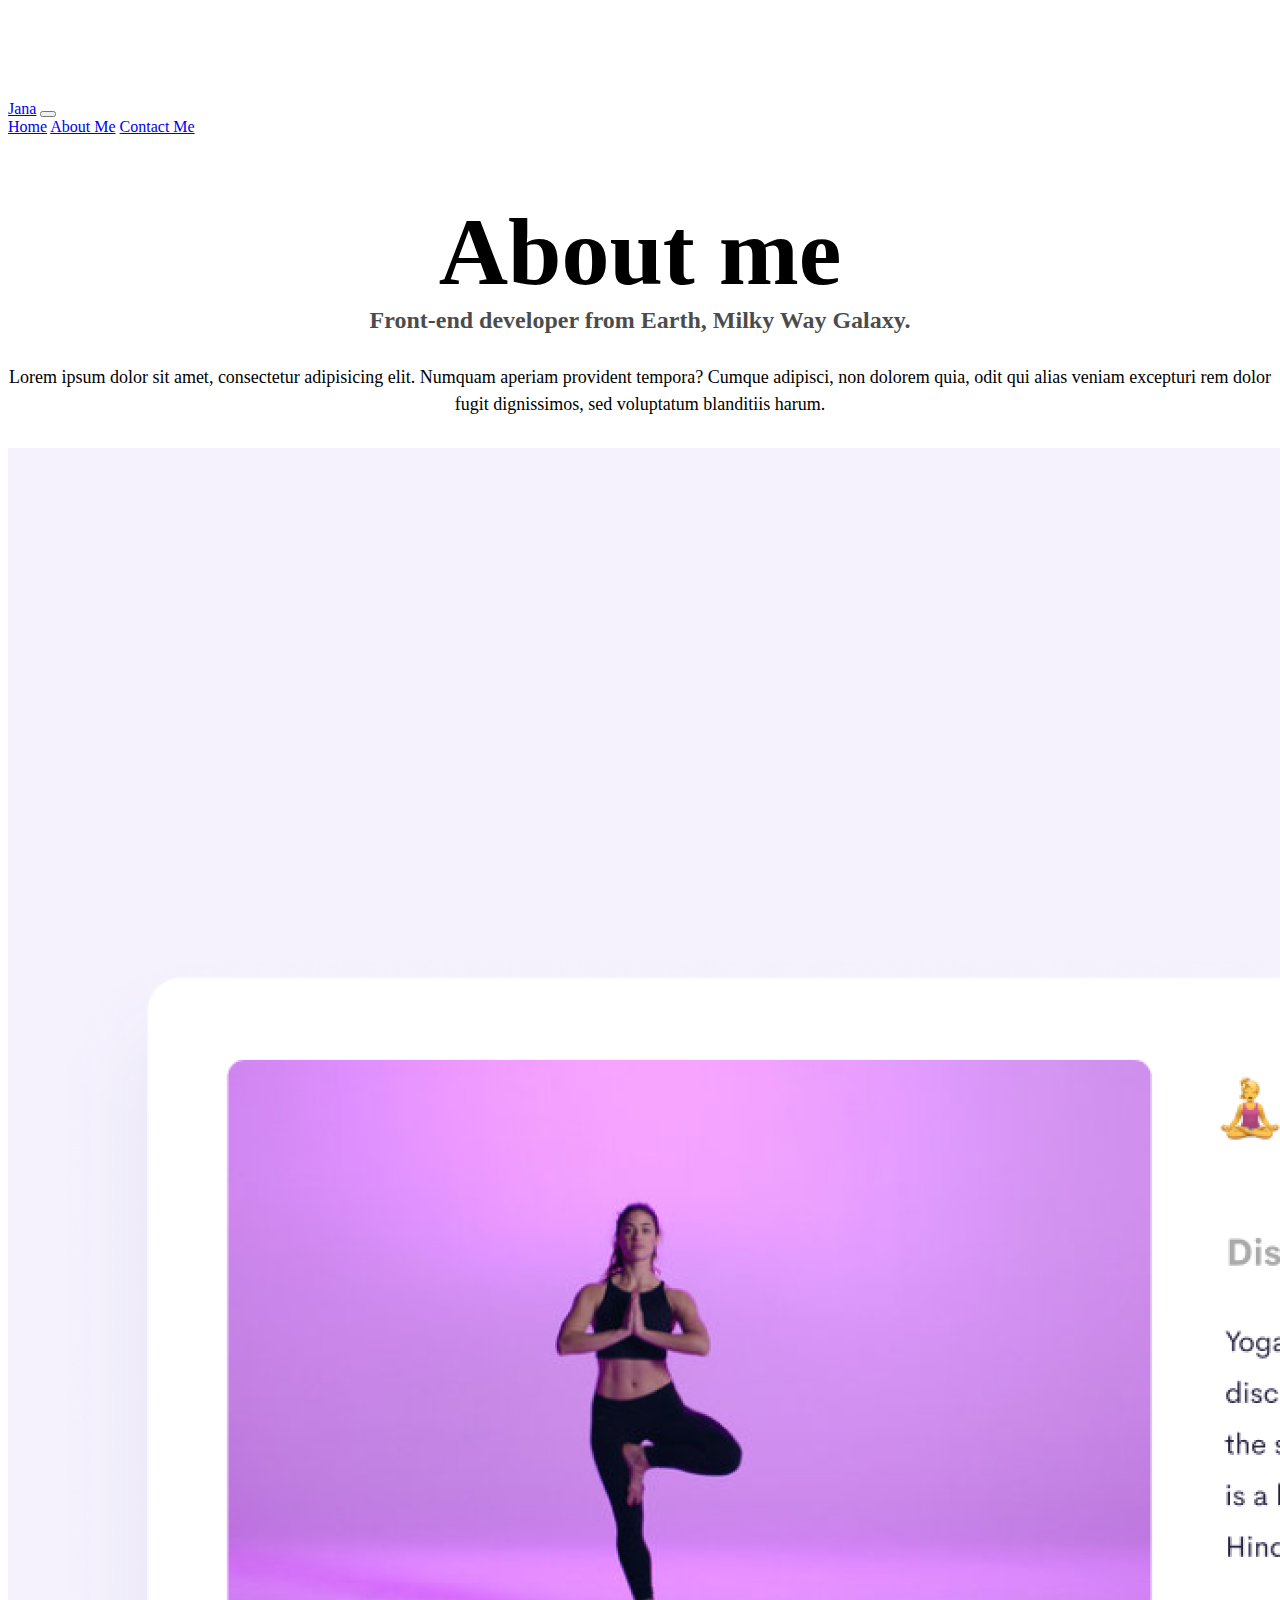
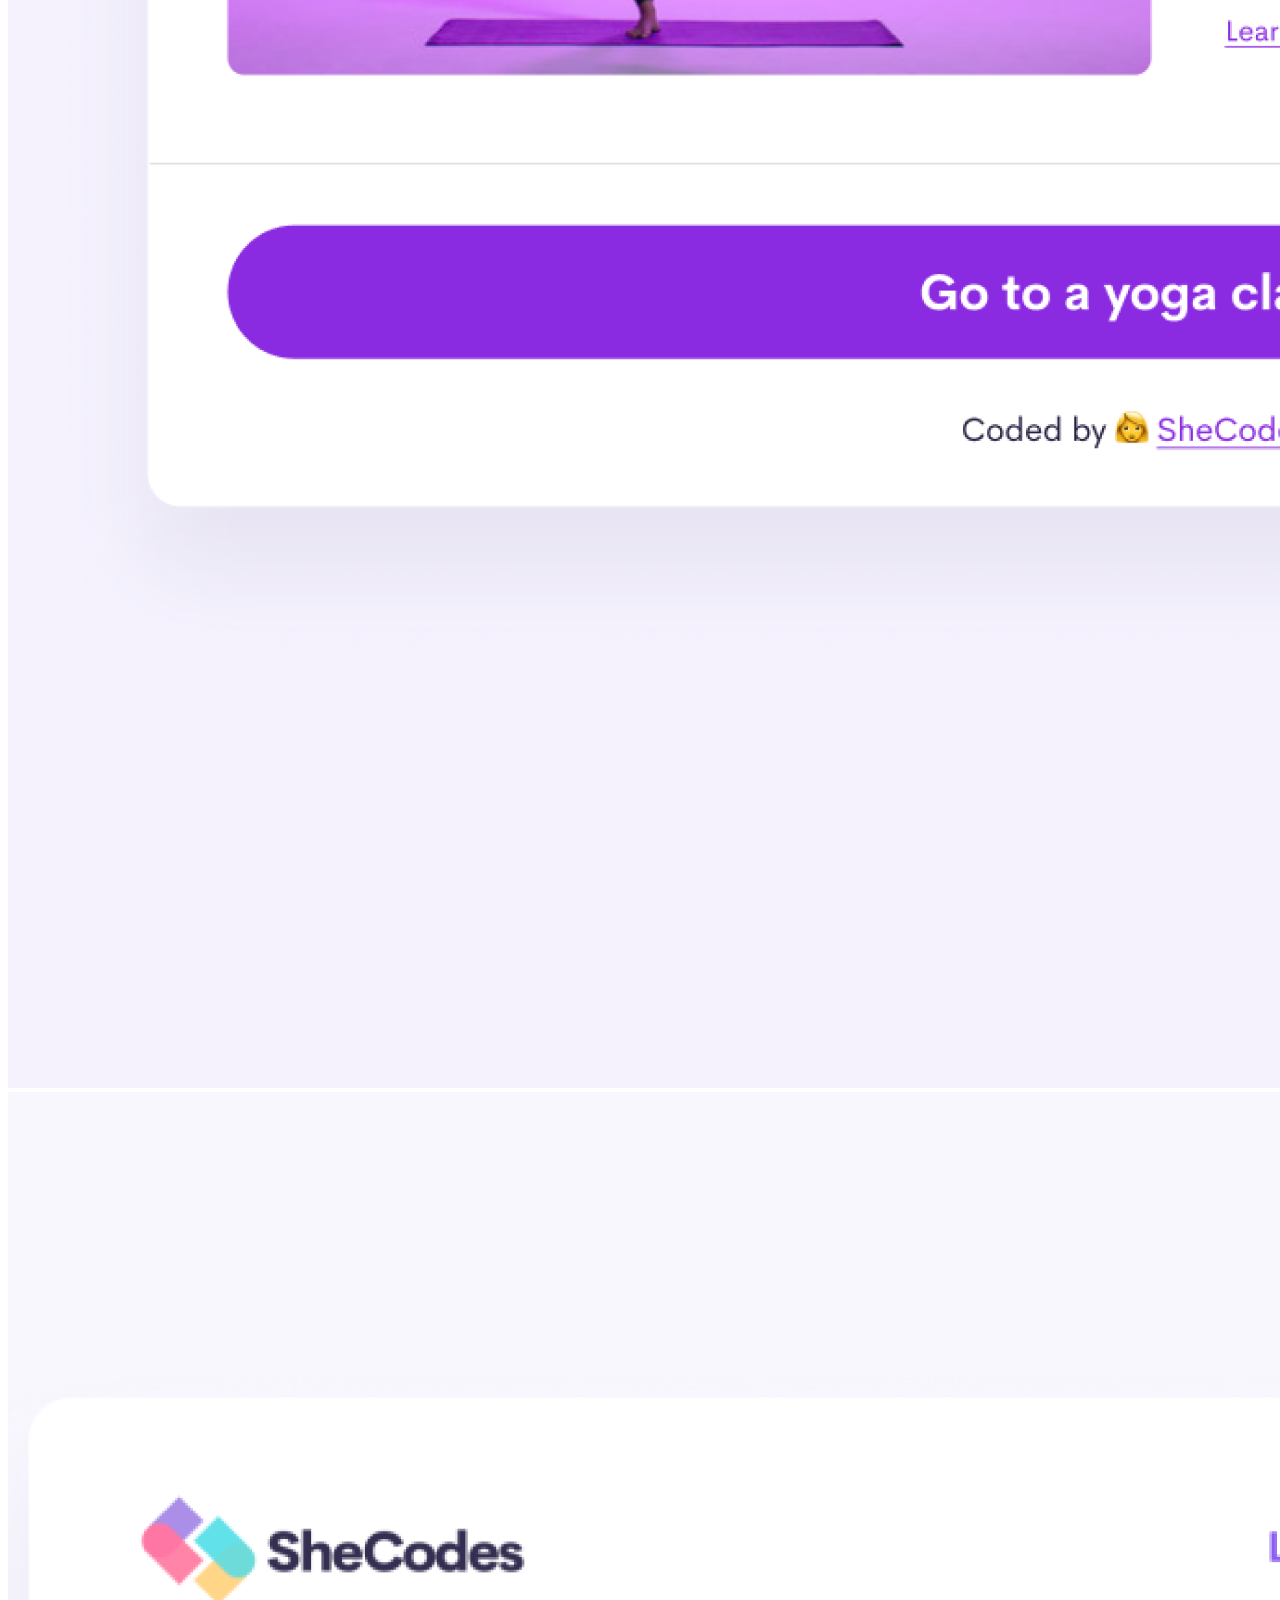
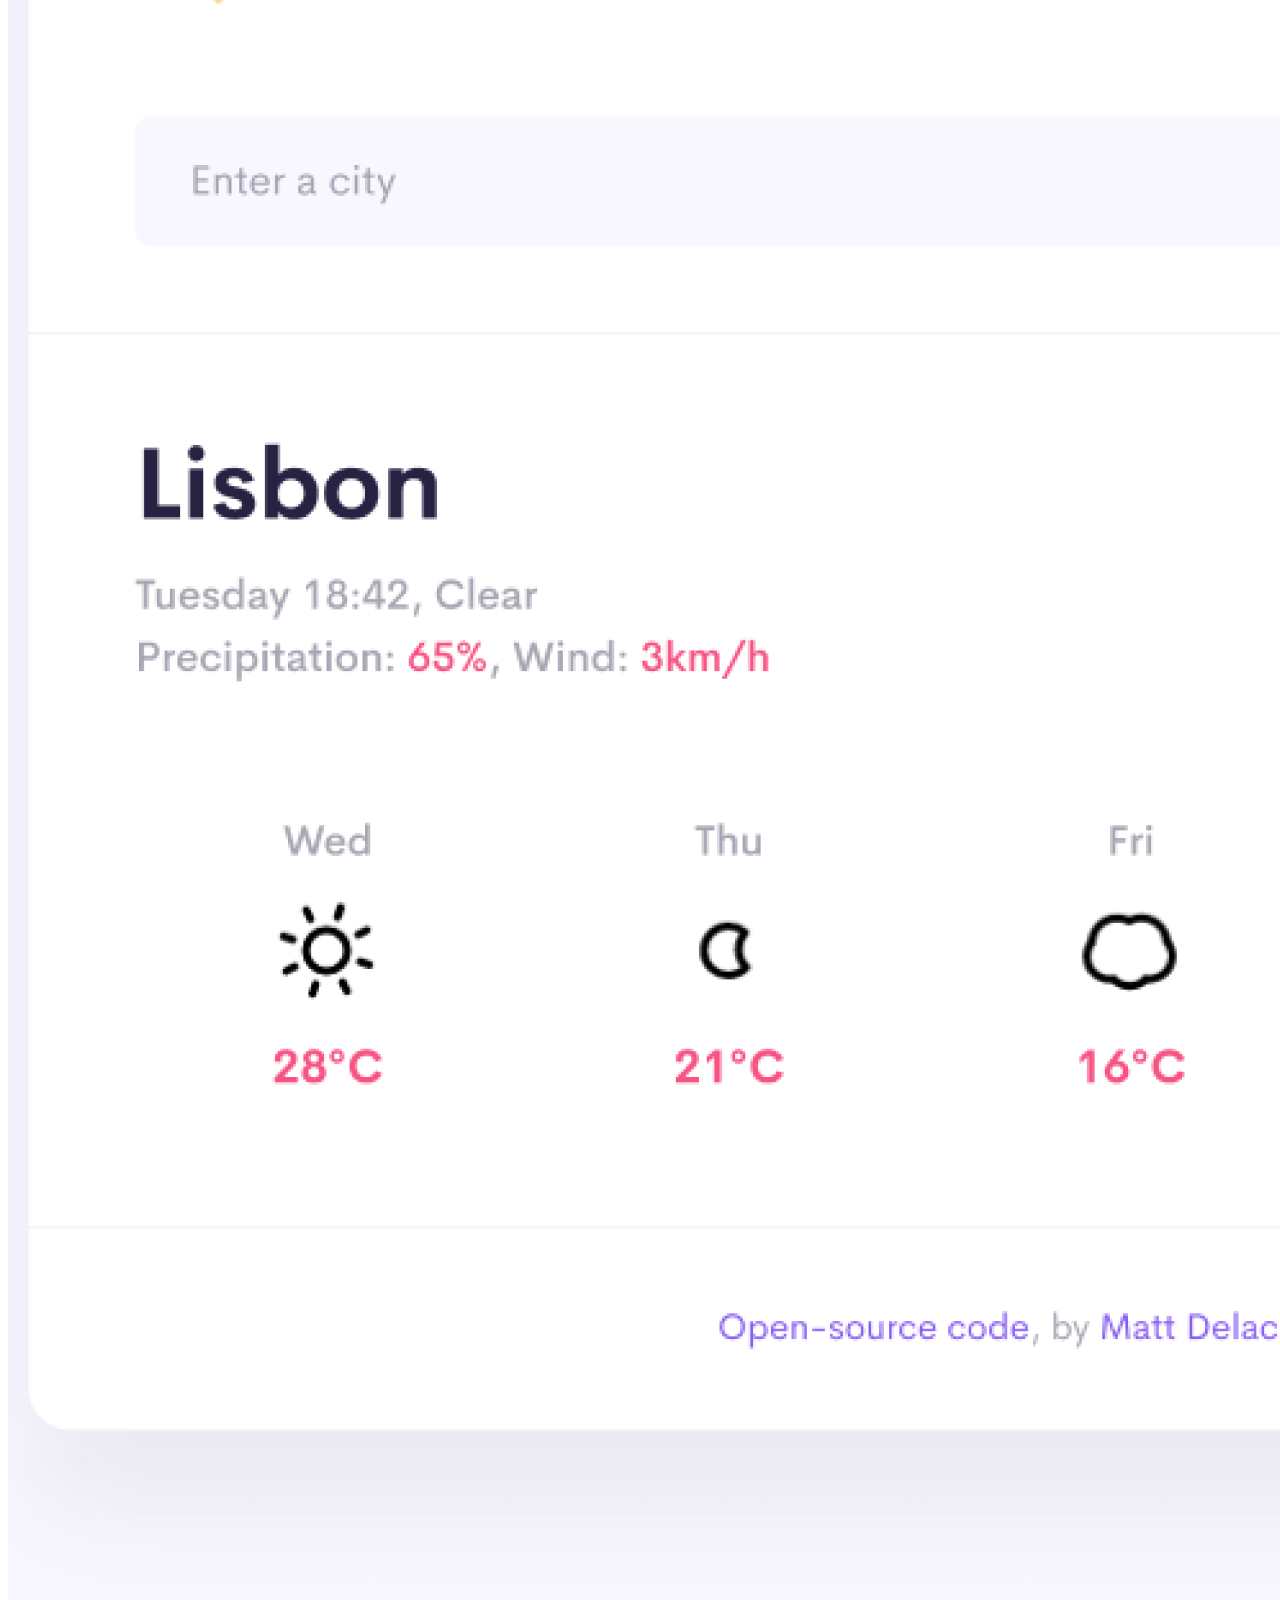
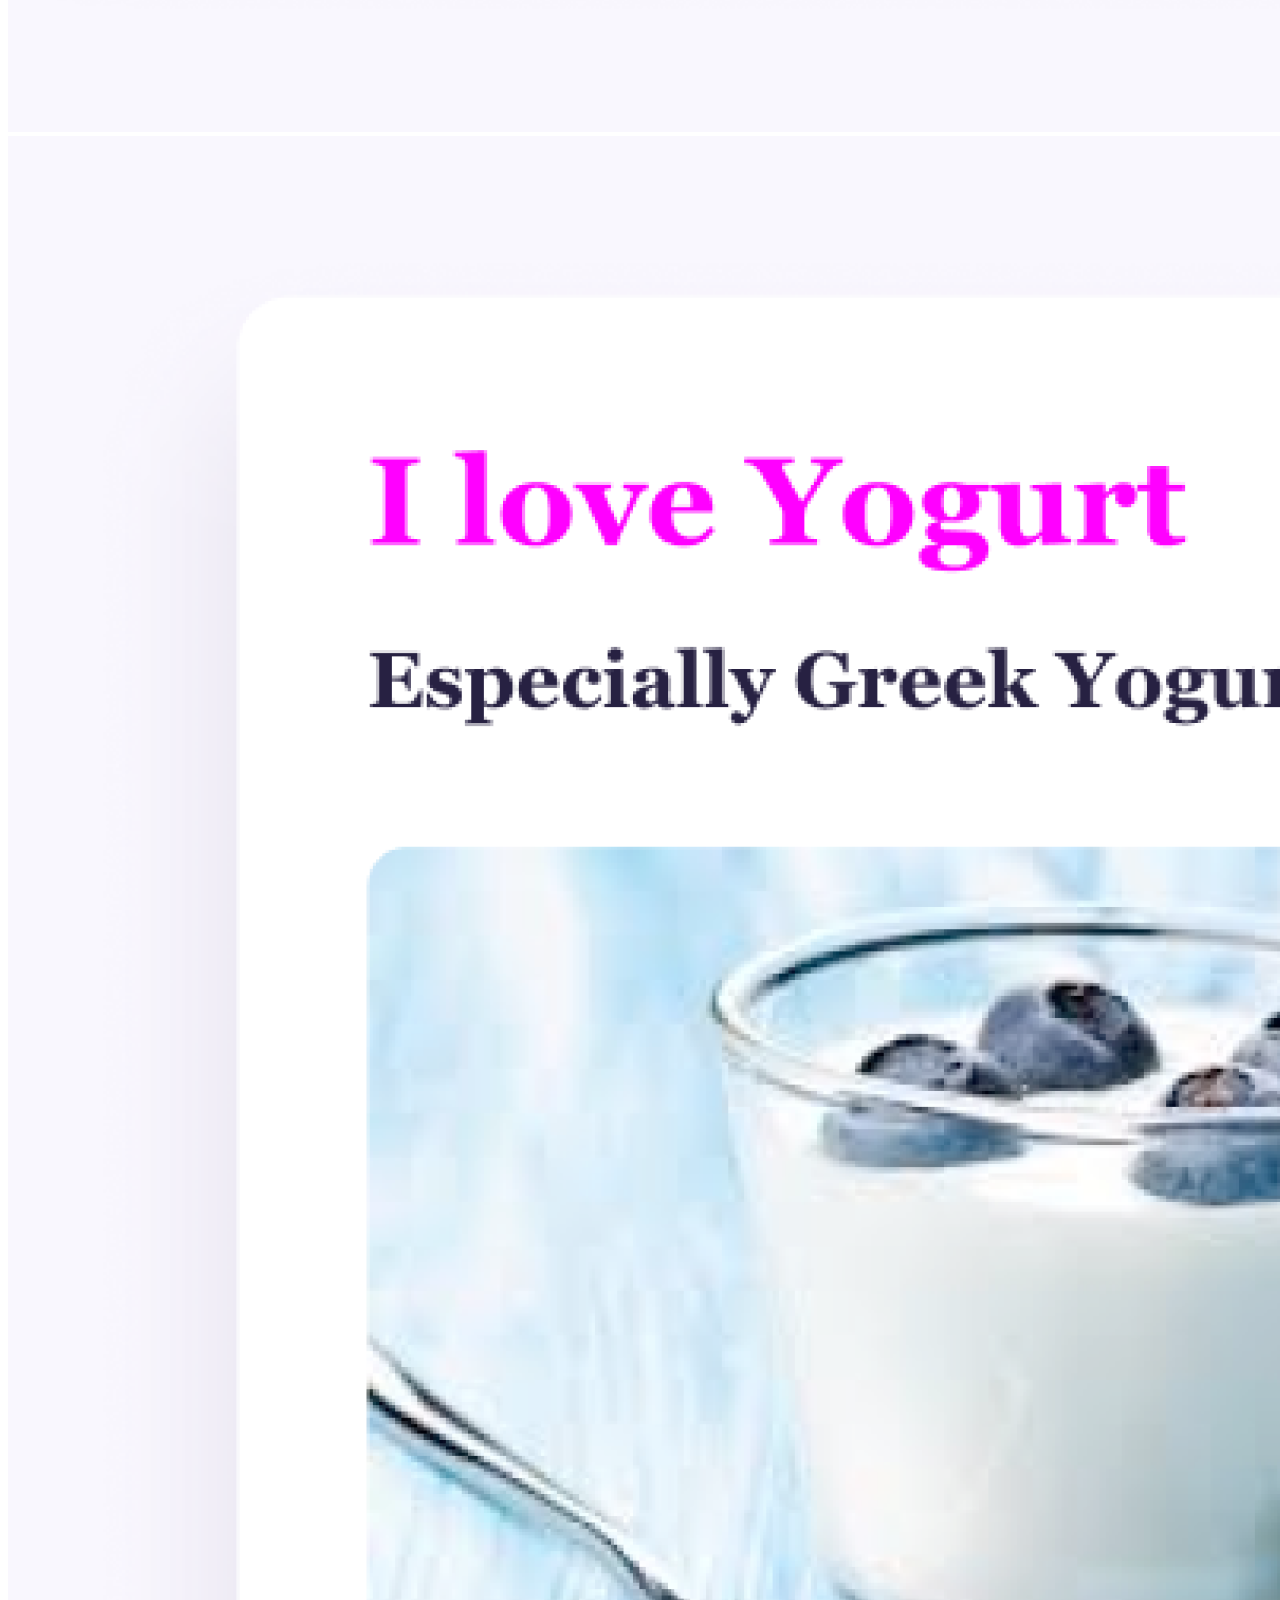
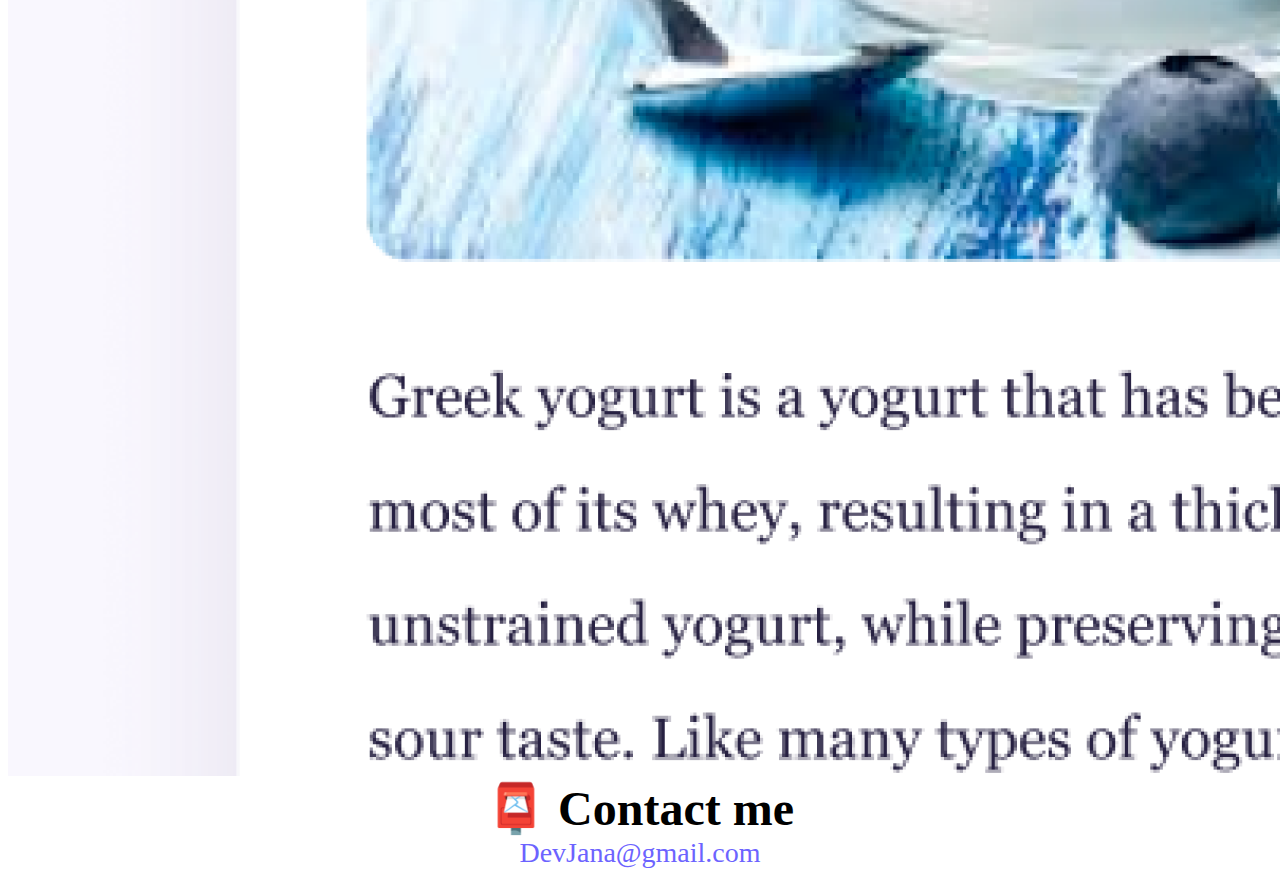
==== about.html @ f61d5ca1 "copied homework of week 2 into folder" ====
<!DOCTYPE html>
<html lang="en">
  <head>
    <meta charset="UTF-8" />
    <meta http-equiv="X-UA-Compatible" content="IE=edge" />
    <meta name="viewport" content="width=device-width, initial-scale=1.0" />
    <title>About Jana</title>
    <link
      href="https://cdn.jsdelivr.net/npm/bootstrap@5.2.0/dist/css/bootstrap.min.css"
      rel="stylesheet"
      integrity="sha384-gH2yIJqKdNHPEq0n4Mqa/HGKIhSkIHeL5AyhkYV8i59U5AR6csBvApHHNl/vI1Bx"
      crossorigin="anonymous"
    />
    <script
      src="https://cdn.jsdelivr.net/npm/bootstrap@5.2.0/dist/js/bootstrap.bundle.min.js"
      integrity="sha384-A3rJD856KowSb7dwlZdYEkO39Gagi7vIsF0jrRAoQmDKKtQBHUuLZ9AsSv4jD4Xa"
      crossorigin="anonymous"
    ></script>
    <link rel="stylesheet" href="style.css" />
  </head>
  <body>
    <nav class="navbar navbar-expand-lg bg-light fixed-top">
      <div class="container-md">
        <a class="navbar-brand" href="#">Jana</a>
        <button
          class="navbar-toggler"
          type="button"
          data-bs-toggle="collapse"
          data-bs-target="#navbarNavAltMarkup"
          aria-controls="navbarNavAltMarkup"
          aria-expanded="false"
          aria-label="Toggle navigation"
        >
          <span class="navbar-toggler-icon"></span>
        </button>
        <div class="collapse navbar-collapse" id="navbarNavAltMarkup">
          <div class="navbar-nav">
            <a class="nav-link" aria-current="page" href="index.html">Home</a>
            <a class="nav-link active" href="about.html">About Me</a>
            <a class="nav-link" href="about.html#contact">Contact Me</a>
          </div>
        </div>
      </div>
    </nav>
    <h1 class="about-heading">About me</h1>
    <h3>Front-end developer from Earth, Milky Way Galaxy.</h3>
    <p class="about-paragraphs">
      Lorem ipsum dolor sit amet, consectetur adipisicing elit. Numquam aperiam
      provident tempora? Cumque adipisci, non dolorem quia, odit qui alias
      veniam excepturi rem dolor fugit dignissimos, sed voluptatum blanditiis
      harum.
    </p>
    <div class="container">
      <div class="row">
        <div class="col-sm-4">
          <img src="images/1-yoga.png" class="img-fluid p-2 shadow rounded" />
        </div>
        <div class="col-sm-4">
          <img
            src="images/2-weather.png"
            class="img-fluid p-2 shadow rounded"
          />
        </div>
        <div class="col-sm-4">
          <img src="images/3-yogurt.png" class="img-fluid p-2 shadow rounded" />
        </div>
      </div>
    </div>
    <div id="contact" class="mt-5">
      <h2>📮 Contact me</h2>
      <a href="mailto:[email]" class="email-link"> DevJana@gmail.com </a>
    </div>
    <script
      src="https://cdn.jsdelivr.net/npm/bootstrap@5.2.0/dist/js/bootstrap.bundle.min.js"
      integrity="sha384-A3rJD856KowSb7dwlZdYEkO39Gagi7vIsF0jrRAoQmDKKtQBHUuLZ9AsSv4jD4Xa"
      crossorigin="anonymous"
    ></script>
  </body>
</html>
---- style.css ----
:root {
  --primary-color: #6c63ff;
  --secondary-color: #f5f2fe;
  --box-shadow: 0 5px 10px rgba(0, 0, 0, 0.3);
}

body {
  margin-top: 100px;
  max-width: 100%;
}

.body-container {
  margin: 60px auto;
  max-width: 800px;
}

h1,
h2,
h3 {
  text-align: center;
  margin: 0;
}

h1 {
  font-size: 96px !important;
}

h2 {
  font-size: 48px !important;
}

h3 {
  font-size: 24px !important;
  opacity: 0.7;
}

p {
  border-radius: 4px;
  font-size: 18px;
  line-height: 1.5;
  text-align: center;
}

h1.about-heading {
  margin-top: 60px !important;
  margin-bottom: 0px;
}

.about-paragraphs {
  margin: 30px 0;
}

.navigation-links {
  display: flex;
  margin-top: 40px;
  justify-content: center;
}

.navigation-links a {
  margin: 20px;
  border-radius: 4px;
  padding: 20px 15px;
  text-decoration: none;
  text-transform: capitalize;
}

.contact-link {
  background: var(--primary-color);
  box-shadow: var(--box-shadow);
  color: white;
}

.about-link {
  color: var(--primary-color);
  border: 1px solid var(--primary-color);
}

.yoga.contact-link {
  margin: 20 20 20 0;
  border-radius: 4px;
  padding: 20px 15px;
  text-decoration: none;
  text-transform: capitalize;
}

.email-link {
  display: flex;
  justify-content: center;
  color: var(--primary-color);
  font-size: 28px;
  text-decoration: none;
}

.email-link:hover {
  text-decoration: underline;
}
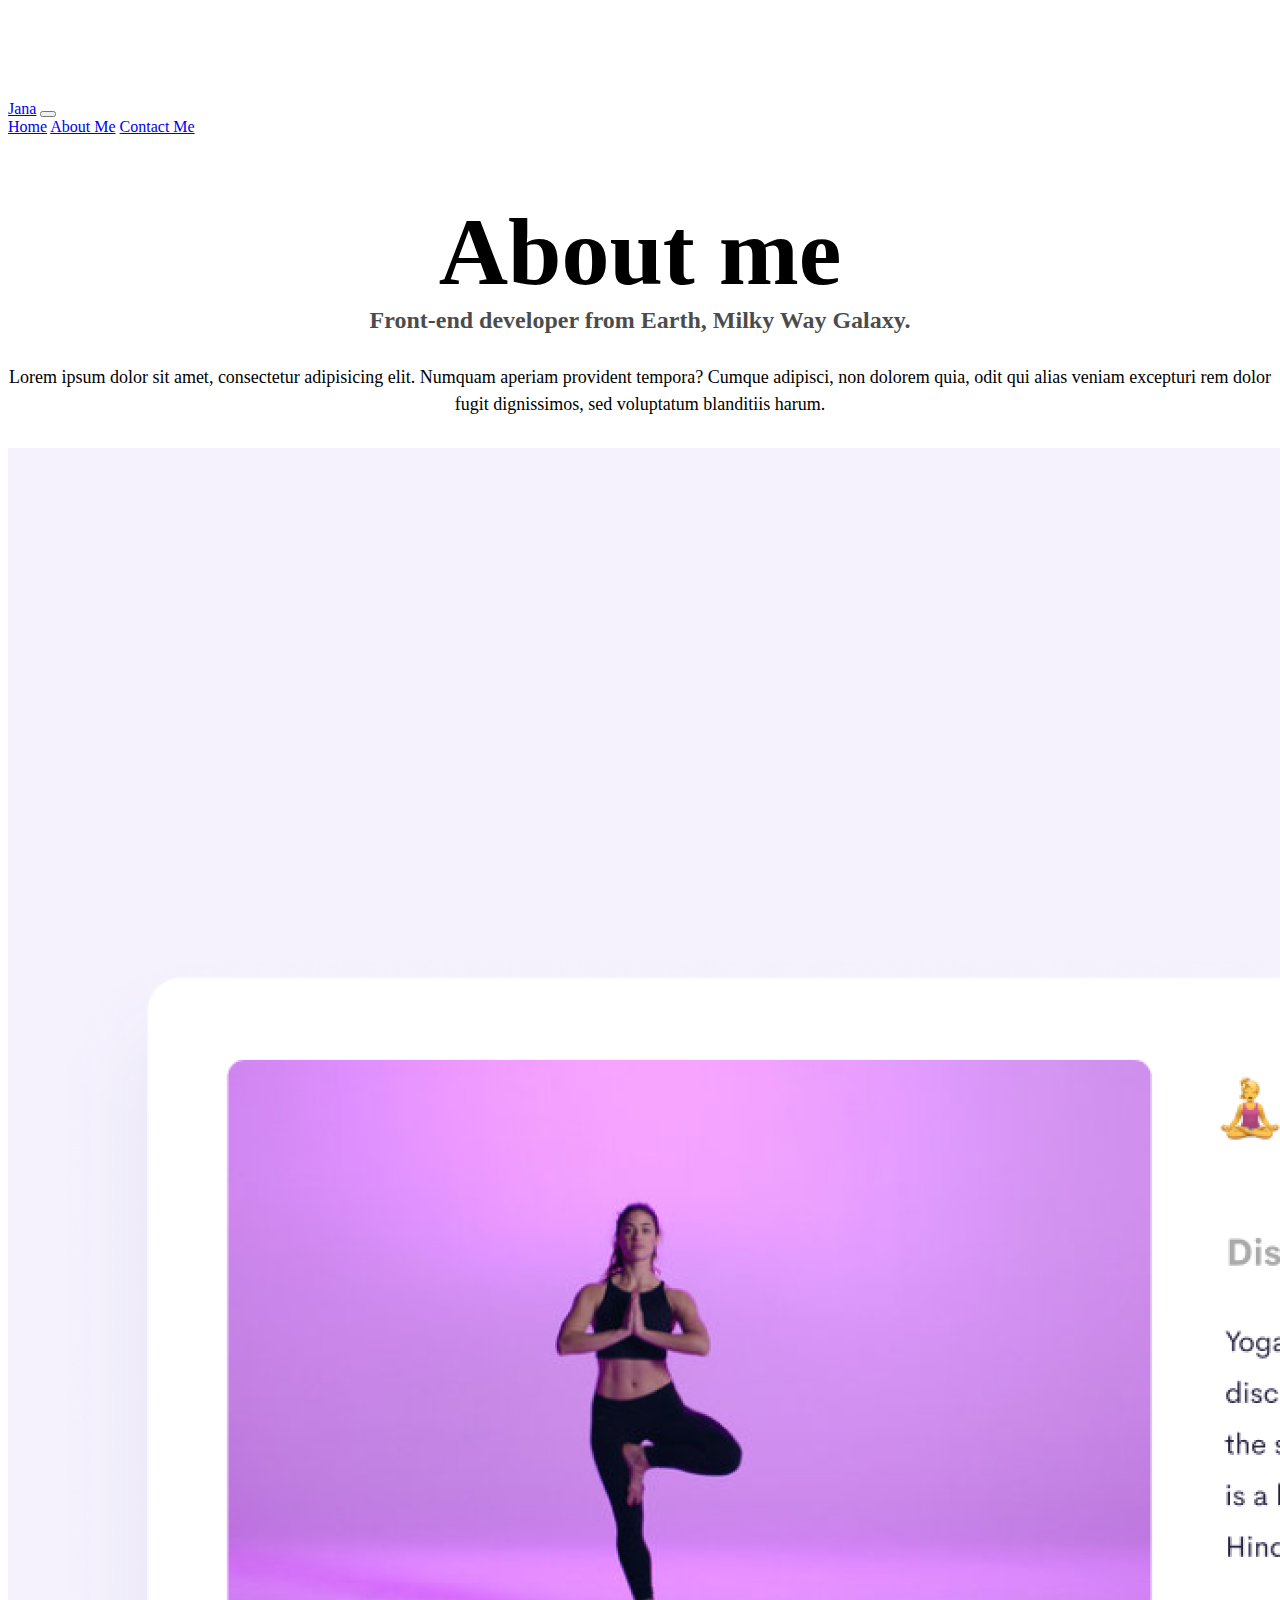
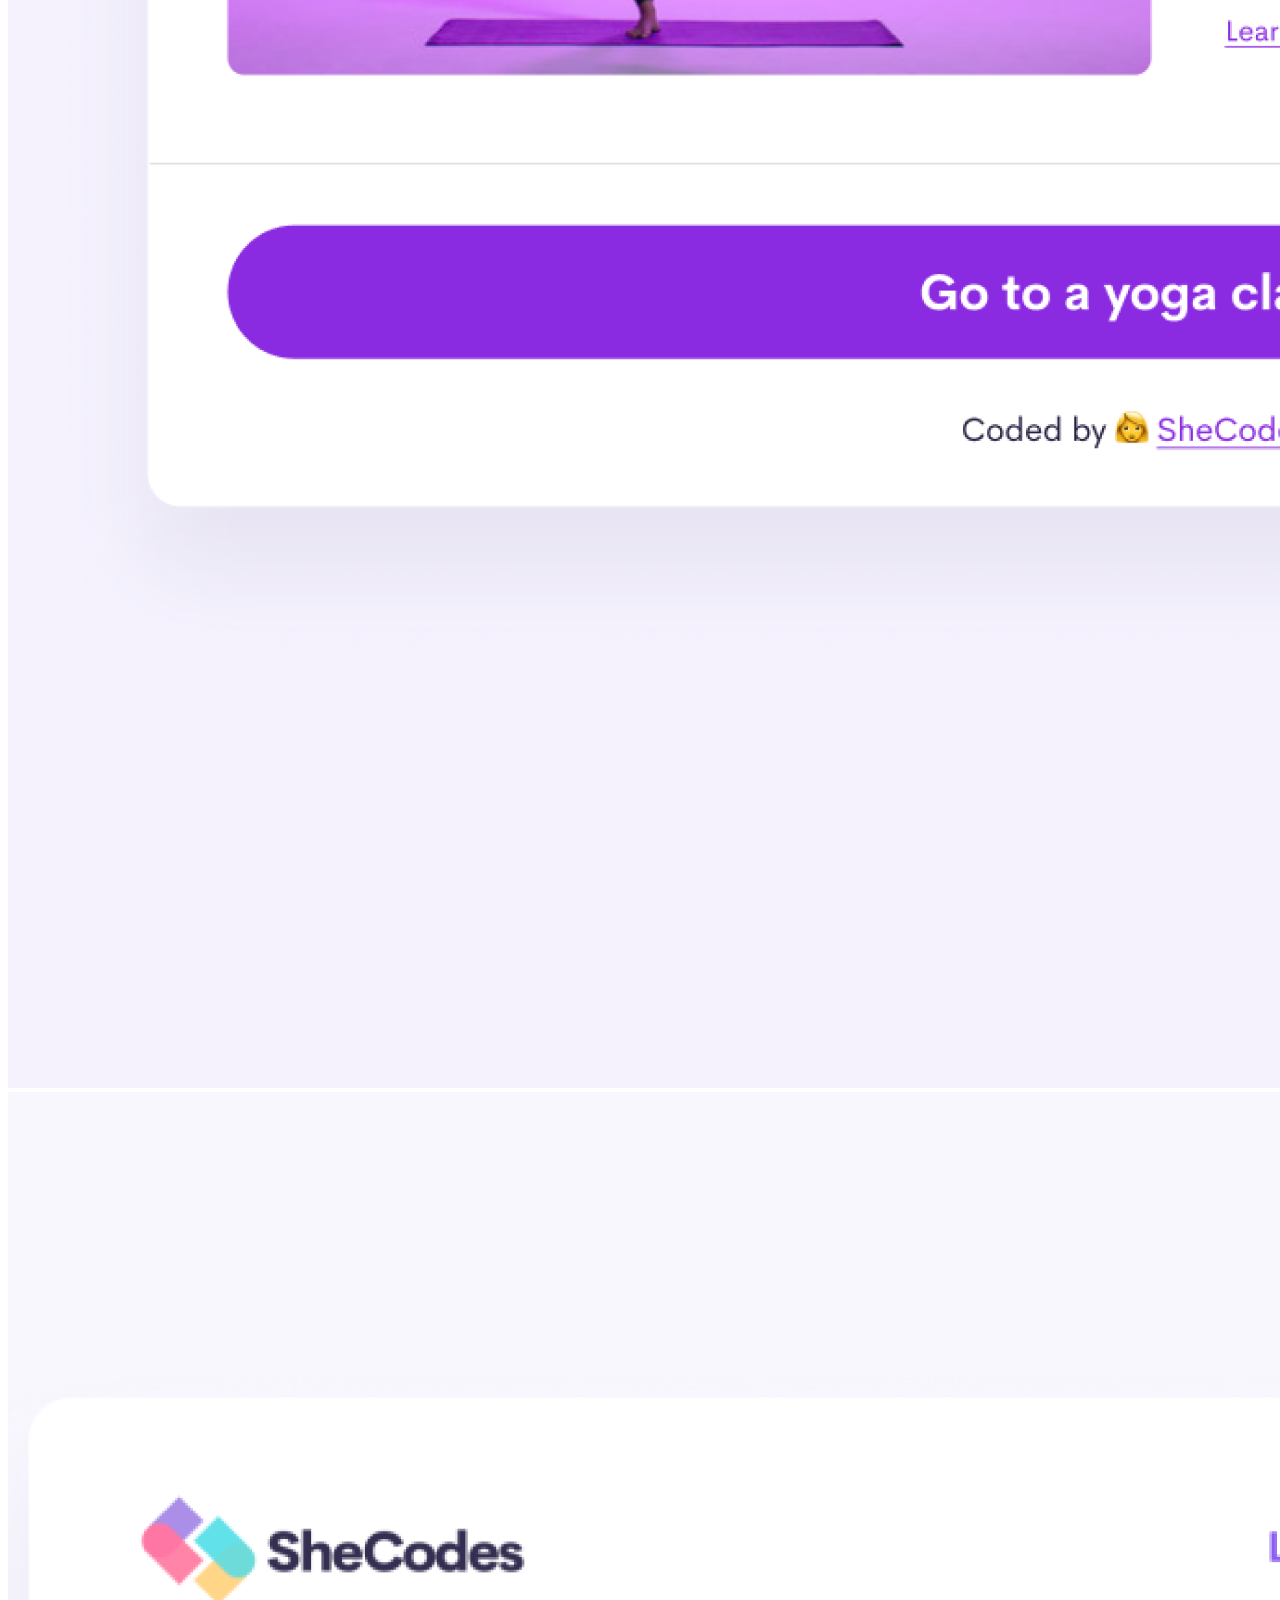
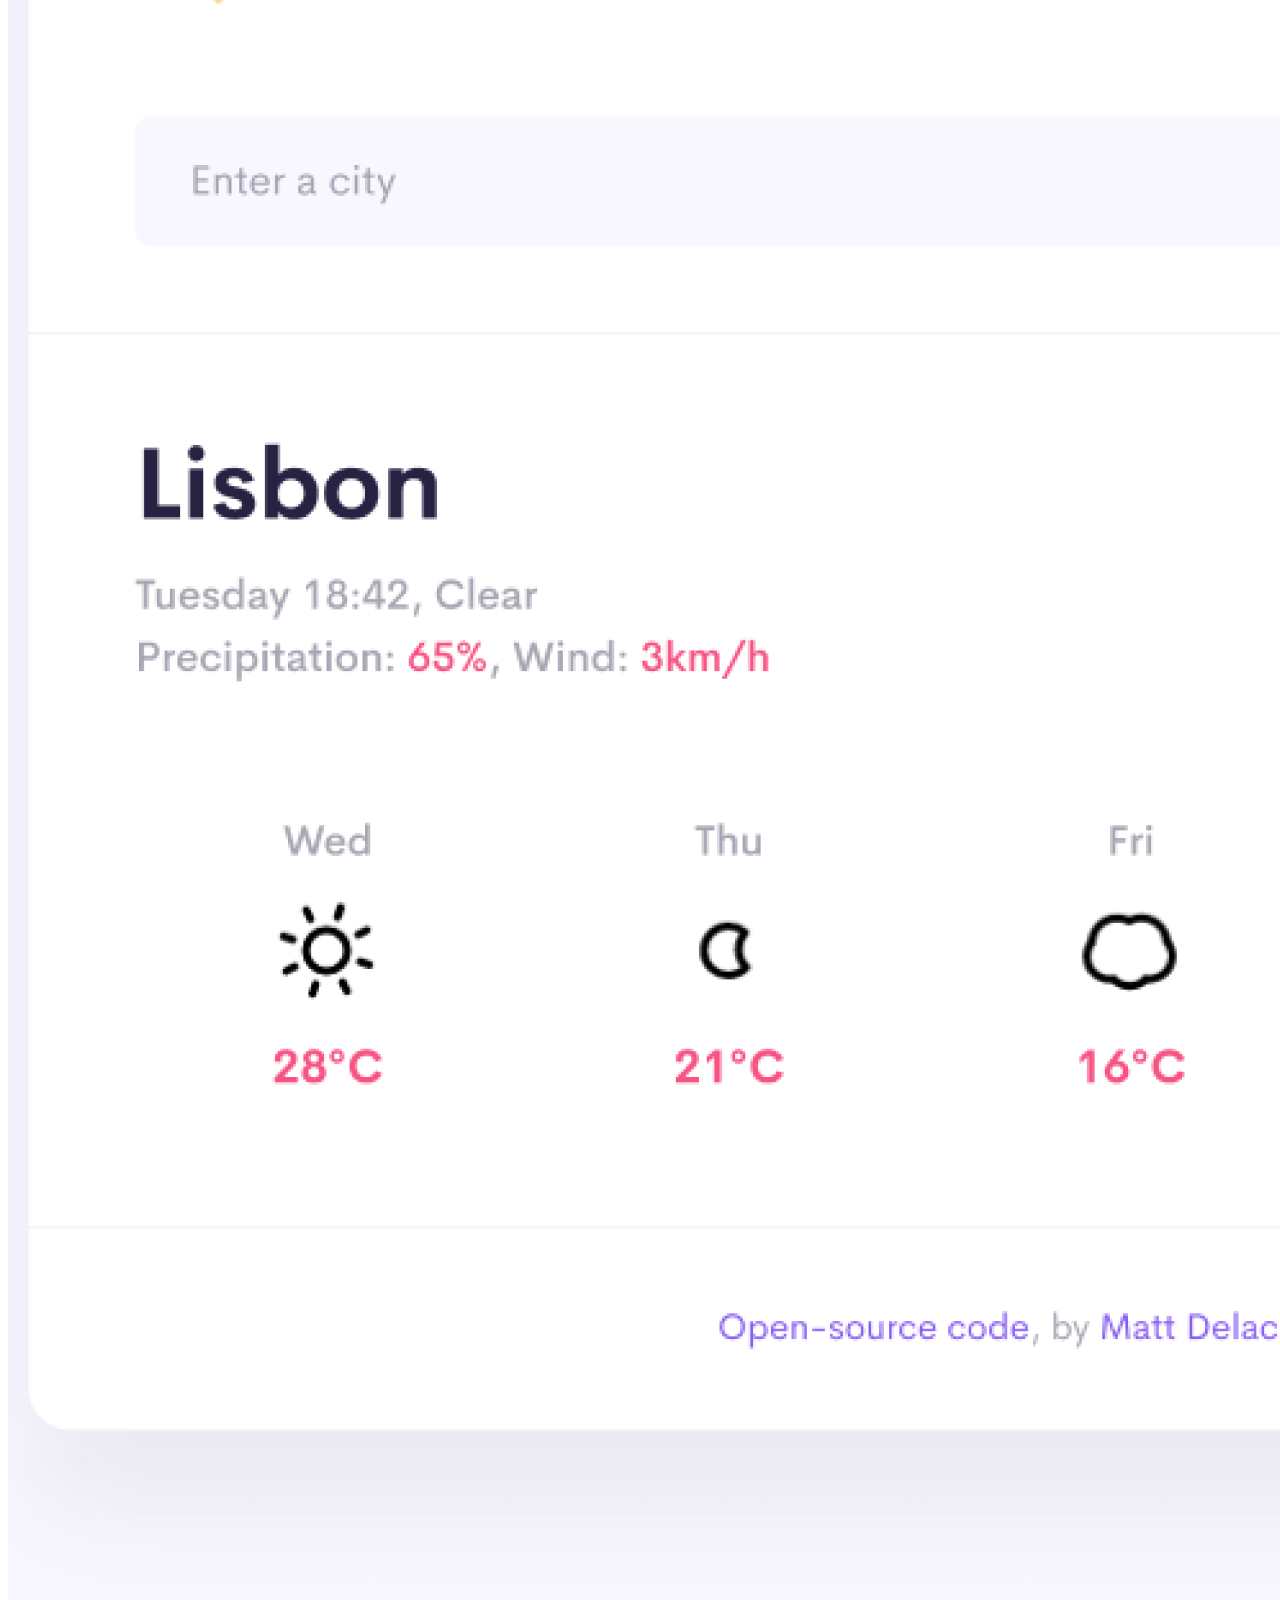
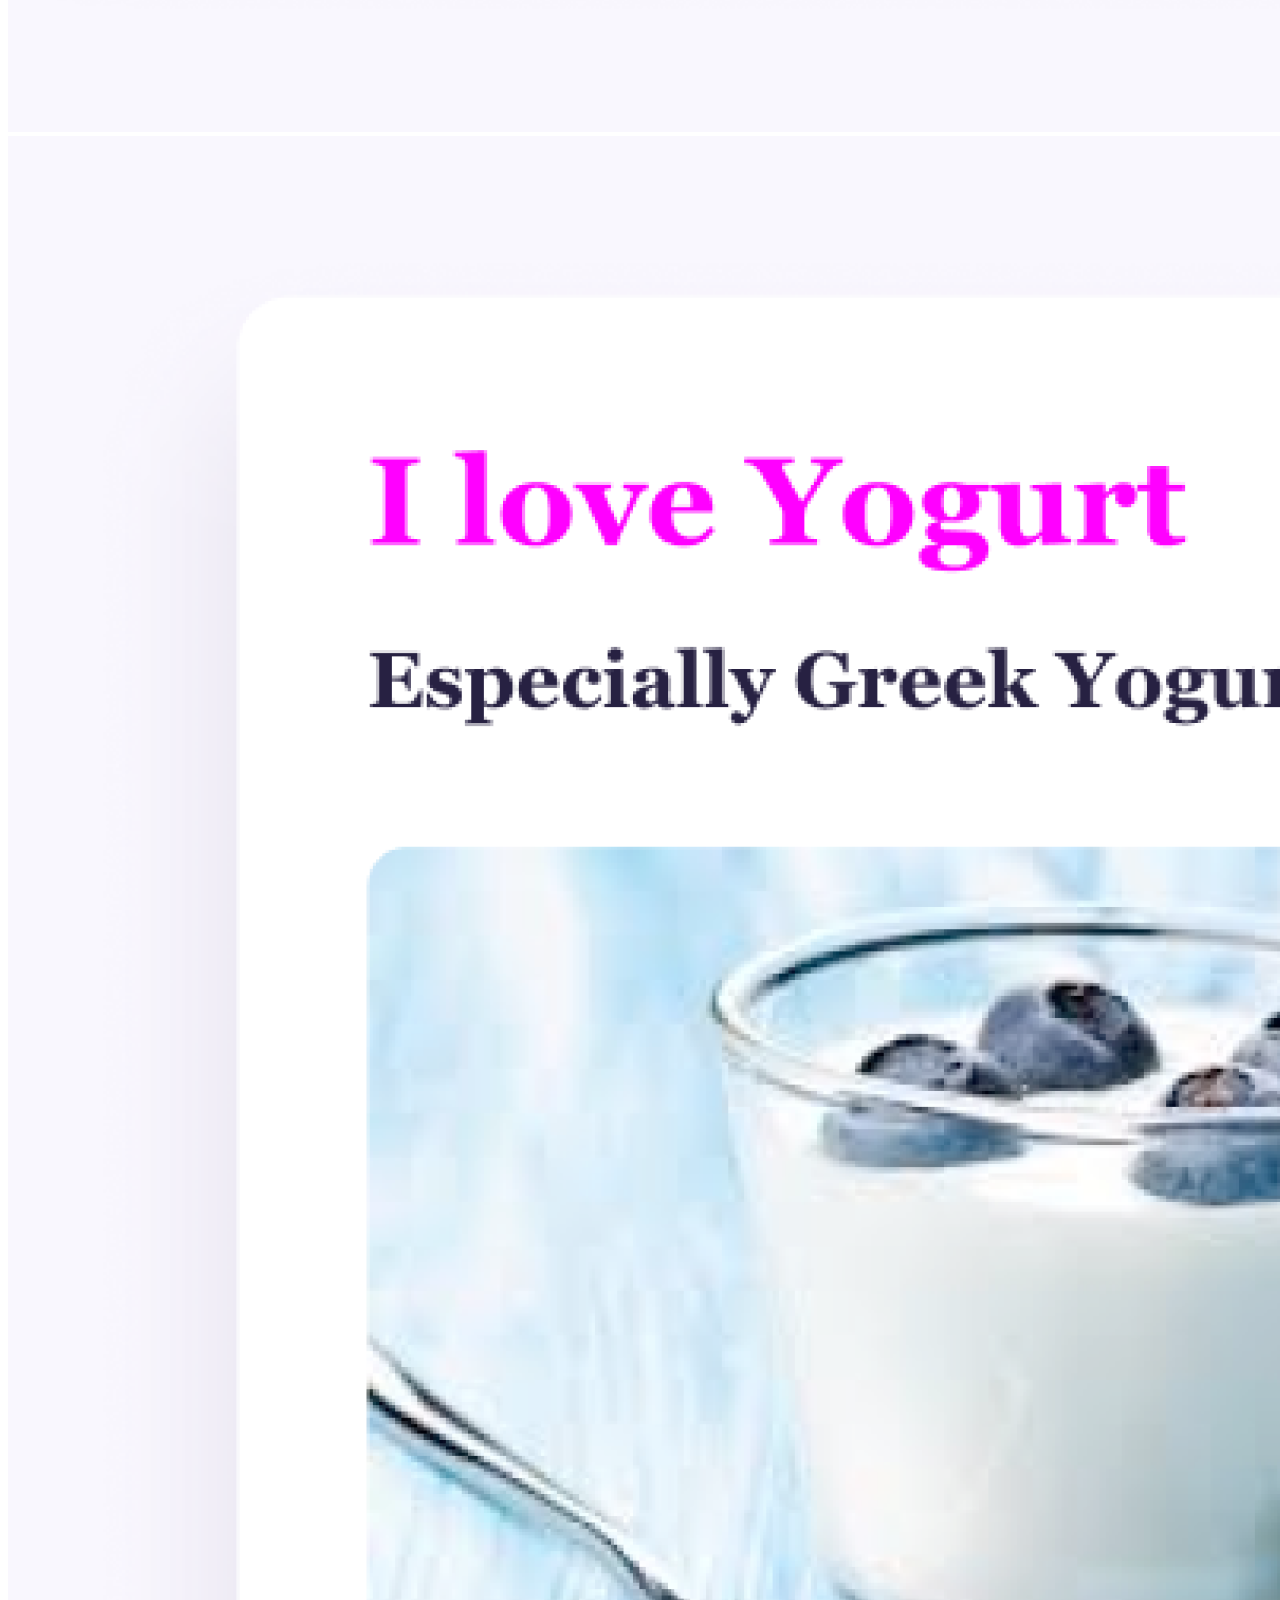
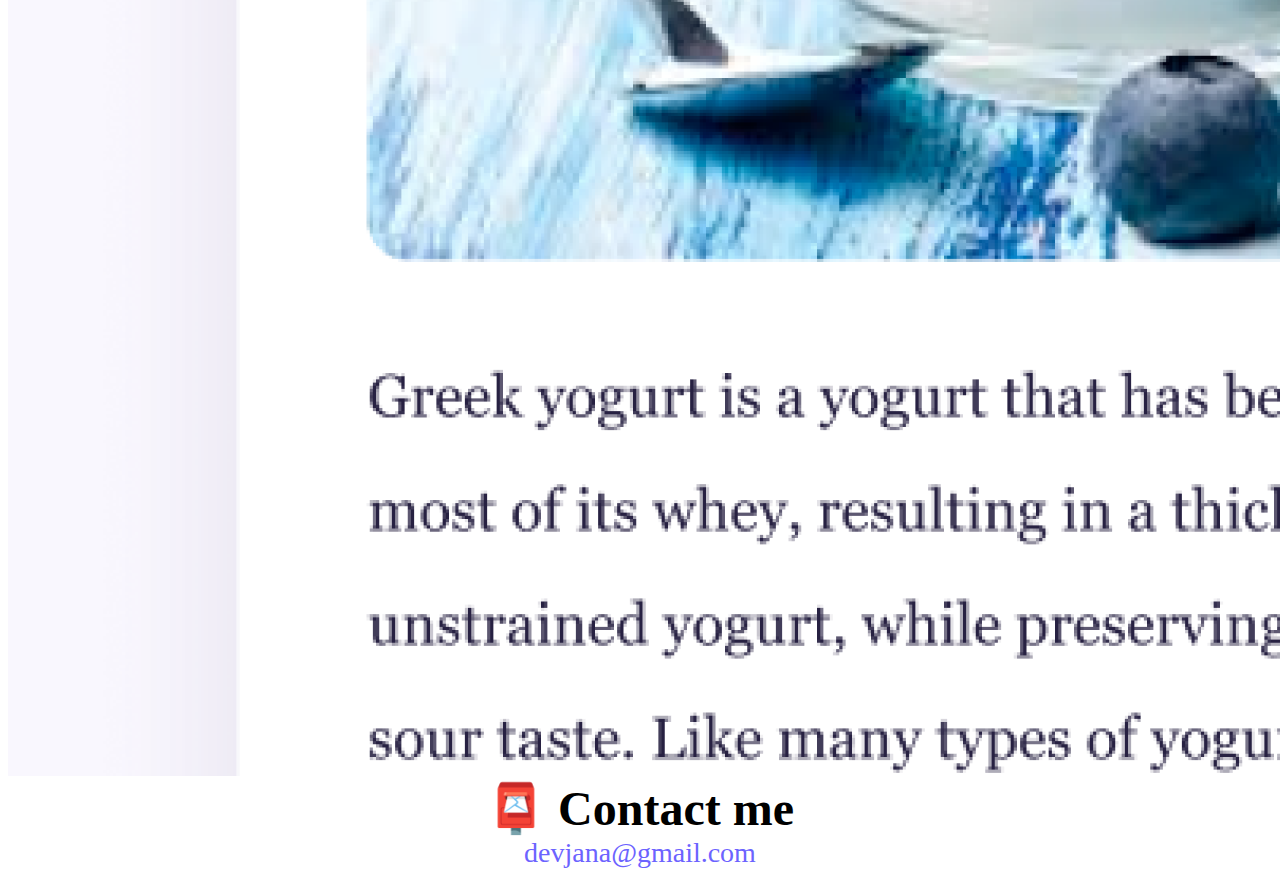
==== commit 63198748: "adjusting seo & responsiveness" ====
--- a/about.html
+++ b/about.html
@@ -4,7 +4,11 @@
     <meta charset="UTF-8" />
     <meta http-equiv="X-UA-Compatible" content="IE=edge" />
     <meta name="viewport" content="width=device-width, initial-scale=1.0" />
-    <title>About Jana</title>
+    <meta
+      name="description"
+      content="Learn more about Jana, Front-end Developer from the Milky Way Galaxy"
+    />
+    <title>Learn more about Jana</title>
     <link
       href="https://cdn.jsdelivr.net/npm/bootstrap@5.2.0/dist/css/bootstrap.min.css"
       rel="stylesheet"
@@ -16,7 +20,7 @@
       integrity="sha384-A3rJD856KowSb7dwlZdYEkO39Gagi7vIsF0jrRAoQmDKKtQBHUuLZ9AsSv4jD4Xa"
       crossorigin="anonymous"
     ></script>
-    <link rel="stylesheet" href="style.css" />
+    <link rel="stylesheet" href="/style.css" />
   </head>
   <body>
     <nav class="navbar navbar-expand-lg bg-light fixed-top">
@@ -35,16 +39,28 @@
         </button>
         <div class="collapse navbar-collapse" id="navbarNavAltMarkup">
           <div class="navbar-nav">
-            <a class="nav-link" aria-current="page" href="index.html">Home</a>
-            <a class="nav-link active" href="about.html">About Me</a>
-            <a class="nav-link" href="about.html#contact">Contact Me</a>
+            <a
+              class="nav-link"
+              aria-current="page"
+              href="/index.html"
+              title="Back to homepage"
+              >Home</a
+            >
+            <a class="nav-link active" href="/about.html" title="About Jana"
+              >About Me</a
+            >
+            <a class="nav-link" href="/about.html#contact" title="Contact Jana"
+              >Contact Me</a
+            >
           </div>
         </div>
       </div>
     </nav>
     <h1 class="about-heading">About me</h1>
-    <h3>Front-end developer from Earth, Milky Way Galaxy.</h3>
-    <p class="about-paragraphs">
+    <h3 class="about-page-intro">
+      Front-end developer from Earth, Milky Way Galaxy.
+    </h3>
+    <p class="about-paragraphs mobile">
       Lorem ipsum dolor sit amet, consectetur adipisicing elit. Numquam aperiam
       provident tempora? Cumque adipisci, non dolorem quia, odit qui alias
       veniam excepturi rem dolor fugit dignissimos, sed voluptatum blanditiis
@@ -53,22 +69,33 @@
     <div class="container">
       <div class="row">
         <div class="col-sm-4">
-          <img src="images/1-yoga.png" class="img-fluid p-2 shadow rounded" />
+          <img
+            src="images/1-yoga.png"
+            class="img-fluid p-2 shadow rounded"
+            title="The yoga project"
+          />
         </div>
         <div class="col-sm-4">
           <img
             src="images/2-weather.png"
             class="img-fluid p-2 shadow rounded"
+            title="The real-time weather app project"
           />
         </div>
         <div class="col-sm-4">
-          <img src="images/3-yogurt.png" class="img-fluid p-2 shadow rounded" />
+          <img
+            src="images/3-yogurt.png"
+            class="img-fluid p-2 shadow rounded"
+            title="The yogurt project"
+          />
         </div>
       </div>
     </div>
     <div id="contact" class="mt-5">
       <h2>📮 Contact me</h2>
-      <a href="mailto:[email]" class="email-link"> DevJana@gmail.com </a>
+      <a href="mailto:[email]" class="email-link" title="Contact Jana via mail">
+        devjana@gmail.com
+      </a>
     </div>
     <script
       src="https://cdn.jsdelivr.net/npm/bootstrap@5.2.0/dist/js/bootstrap.bundle.min.js"
--- a/style.css
+++ b/style.css
@@ -75,7 +75,7 @@
   border: 1px solid var(--primary-color);
 }
 
-.yoga.contact-link {
+.project.contact-link {
   margin: 20 20 20 0;
   border-radius: 4px;
   padding: 20px 15px;
@@ -94,3 +94,69 @@
 .email-link:hover {
   text-decoration: underline;
 }
+
+@media (max-width: 576px) {
+  h1 {
+    font-size: 69px !important;
+  }
+
+  h2 {
+    font-size: 29px !important;
+  }
+
+  h3 {
+    font-size: 19px !important;
+    margin-top: 20px;
+  }
+
+  p {
+    font-size: 16px;
+  }
+
+  a {
+    font-size: 14px;
+  }
+
+  .special-margins {
+    margin-bottom: 0 !important;
+  }
+
+  #app-picture {
+    display: none;
+  }
+
+  #app-text {
+    display: flex;
+    flex: 1;
+    flex-direction: column;
+  }
+
+  .app-title {
+    display: flex;
+    justify-content: center;
+  }
+
+  #app-text p {
+    text-align: center !important;
+    margin-bottom: 0 !important;
+  }
+
+  .project.contact-link {
+    display: block;
+    text-align: center;
+    margin: 0 20px;
+  }
+
+  .container {
+    margin-bottom: 60px;
+  }
+
+  .about-page-intro,
+  .about-paragraphs.mobile {
+    padding: 0 10px 0 10px !important;
+  }
+
+  #contact {
+    margin-bottom: 60px;
+  }
+}
